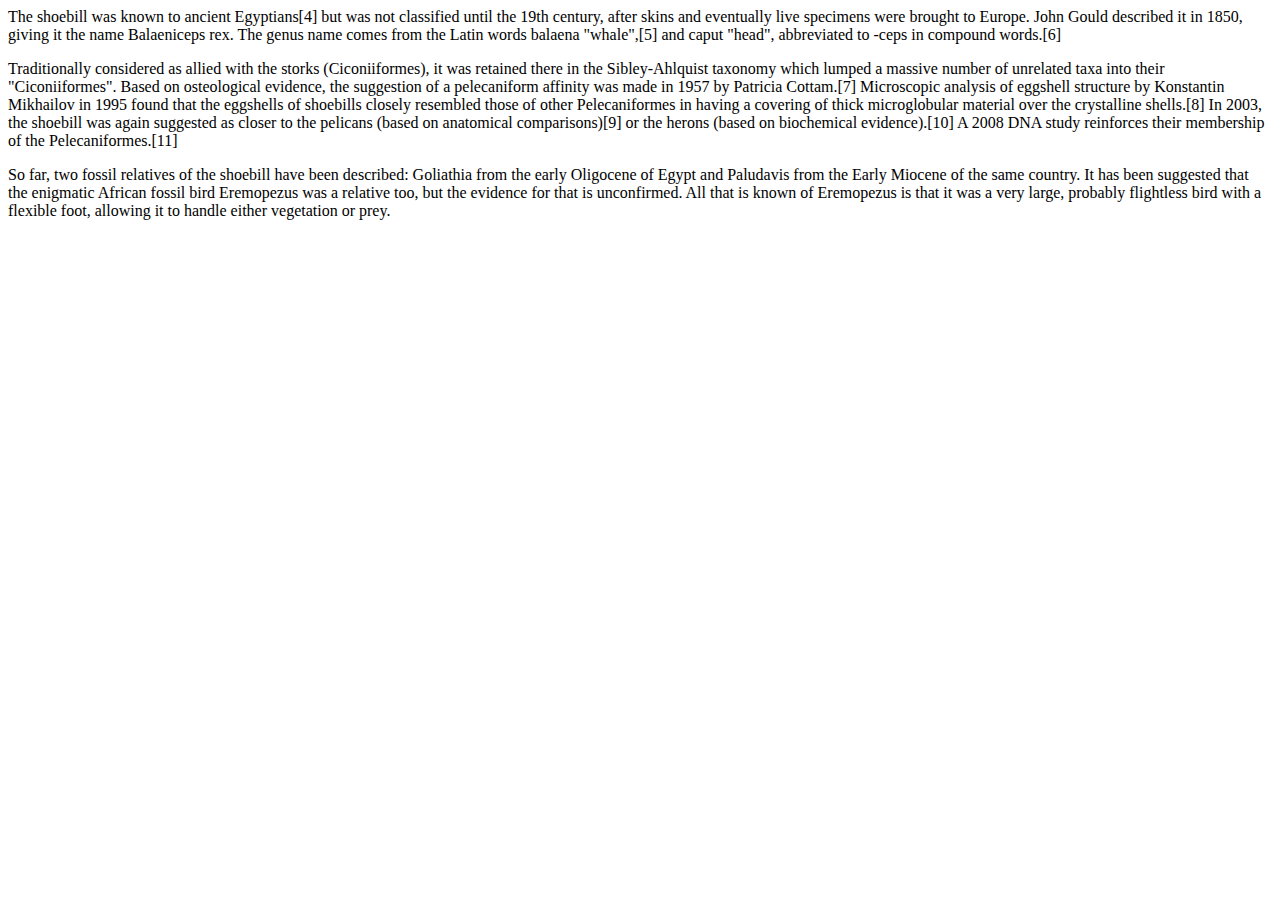
==== index.html @ d9f1d080 "Created css.style file" ====
<html lang="en">

<head>
    <meta charset="UTF-8">
    <meta http-equiv="X-UA-Compatible" content="IE=edge">
    <meta name="viewport" content="width=device-width, initial-scale=1.0">
    <title>Document</title>
</head>

<body>
    <p>
        The shoebill was known to ancient Egyptians[4] but was not classified until the 19th century, after skins and
        eventually live specimens were brought to Europe. John Gould described it in 1850, giving it the name
        Balaeniceps rex. The genus name comes from the Latin words balaena "whale",[5] and caput "head", abbreviated to
        -ceps in compound words.[6]
    </p>

    <p>
        Traditionally considered as allied with the storks (Ciconiiformes), it was retained there in the Sibley-Ahlquist
        taxonomy which lumped a massive number of unrelated taxa into their "Ciconiiformes". Based on osteological
        evidence, the suggestion of a pelecaniform affinity was made in 1957 by Patricia Cottam.[7] Microscopic analysis
        of eggshell structure by Konstantin Mikhailov in 1995 found that the eggshells of shoebills closely resembled
        those of other Pelecaniformes in having a covering of thick microglobular material over the crystalline
        shells.[8] In 2003, the shoebill was again suggested as closer to the pelicans (based on anatomical
        comparisons)[9] or the herons (based on biochemical evidence).[10] A 2008 DNA study reinforces their membership
        of the Pelecaniformes.[11]
    </p>

    <p>
        So far, two fossil relatives of the shoebill have been described: Goliathia from the early Oligocene of Egypt
        and Paludavis from the Early Miocene of the same country. It has been suggested that the enigmatic African
        fossil bird Eremopezus was a relative too, but the evidence for that is unconfirmed. All that is known of
        Eremopezus is that it was a very large, probably flightless bird with a flexible foot, allowing it to handle
        either vegetation or prey.
    </p>
</body>

</html>
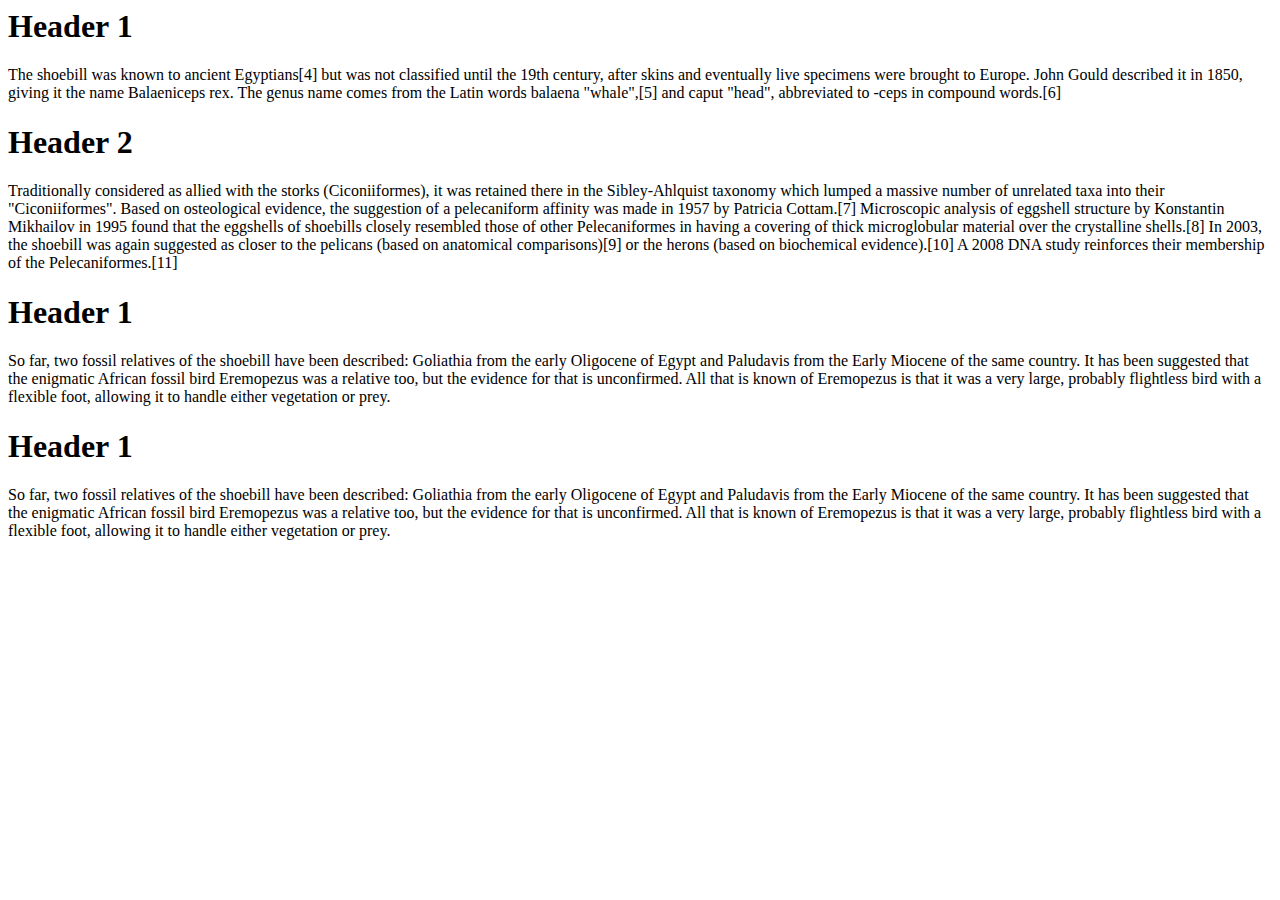
==== commit 5d4ba659: "commit" ====
--- a/index.html
+++ b/index.html
@@ -8,6 +8,8 @@
 </head>
 
 <body>
+    <h1> Header 1 </h1>
+    
     <p>
         The shoebill was known to ancient Egyptians[4] but was not classified until the 19th century, after skins and
         eventually live specimens were brought to Europe. John Gould described it in 1850, giving it the name
@@ -15,6 +17,7 @@
         -ceps in compound words.[6]
     </p>
 
+<h1> Header 2 </h1>
     <p>
         Traditionally considered as allied with the storks (Ciconiiformes), it was retained there in the Sibley-Ahlquist
         taxonomy which lumped a massive number of unrelated taxa into their "Ciconiiformes". Based on osteological
@@ -26,6 +29,16 @@
         of the Pelecaniformes.[11]
     </p>
 
+    <h1> Header 1 </h1>
+    <p>
+        So far, two fossil relatives of the shoebill have been described: Goliathia from the early Oligocene of Egypt
+        and Paludavis from the Early Miocene of the same country. It has been suggested that the enigmatic African
+        fossil bird Eremopezus was a relative too, but the evidence for that is unconfirmed. All that is known of
+        Eremopezus is that it was a very large, probably flightless bird with a flexible foot, allowing it to handle
+        either vegetation or prey.
+    </p>
+
+    <h1> Header 1 </h1>
     <p>
         So far, two fossil relatives of the shoebill have been described: Goliathia from the early Oligocene of Egypt
         and Paludavis from the Early Miocene of the same country. It has been suggested that the enigmatic African
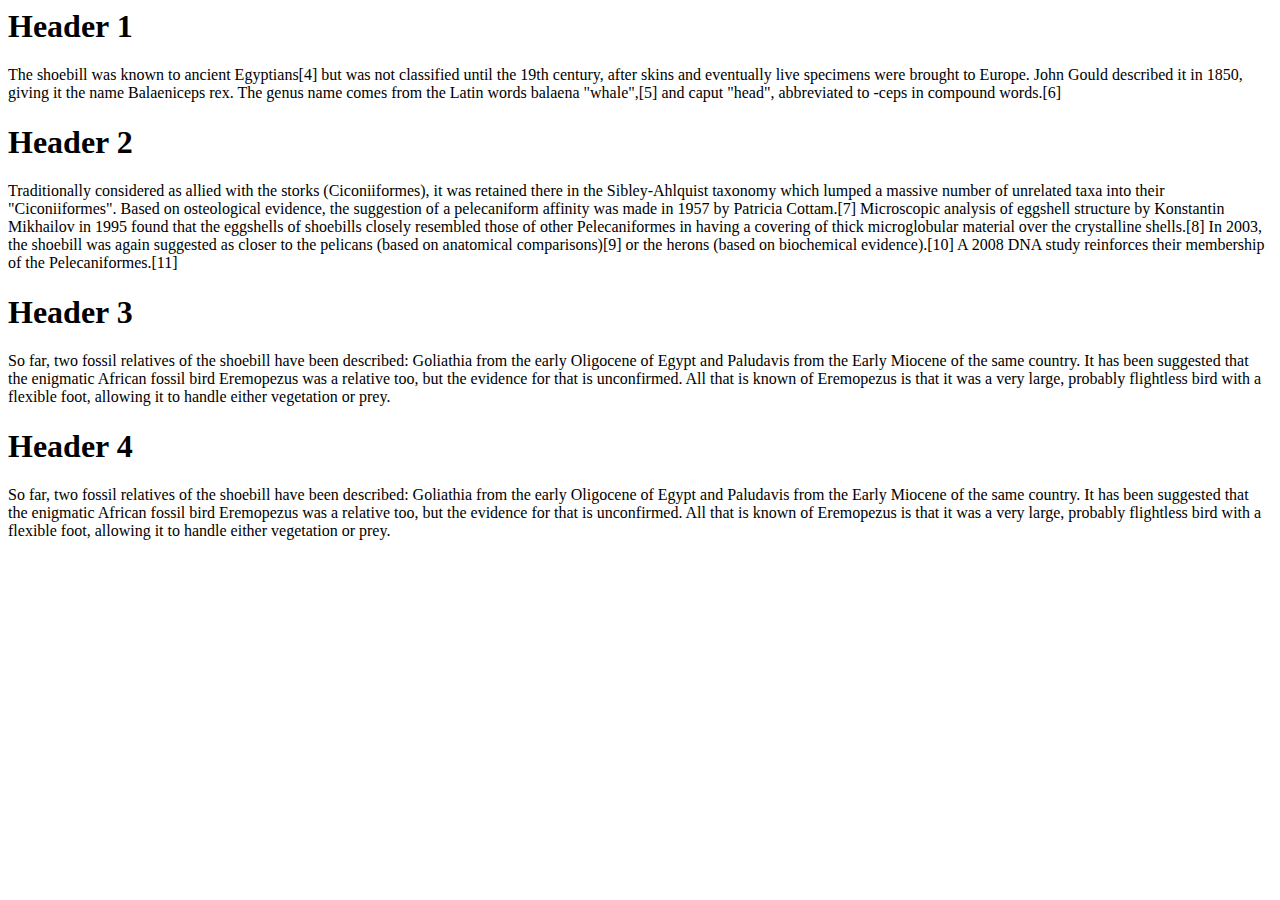
==== commit ea29fe71: "commit" ====
--- a/index.html
+++ b/index.html
@@ -10,7 +10,7 @@
 <body>
     <h1> Header 1 </h1>
     
-    <p>
+    <p class="font-color: blue;">
         The shoebill was known to ancient Egyptians[4] but was not classified until the 19th century, after skins and
         eventually live specimens were brought to Europe. John Gould described it in 1850, giving it the name
         Balaeniceps rex. The genus name comes from the Latin words balaena "whale",[5] and caput "head", abbreviated to
@@ -29,7 +29,7 @@
         of the Pelecaniformes.[11]
     </p>
 
-    <h1> Header 1 </h1>
+    <h1> Header 3 </h1>
     <p>
         So far, two fossil relatives of the shoebill have been described: Goliathia from the early Oligocene of Egypt
         and Paludavis from the Early Miocene of the same country. It has been suggested that the enigmatic African
@@ -38,7 +38,7 @@
         either vegetation or prey.
     </p>
 
-    <h1> Header 1 </h1>
+    <h1> Header 4 </h1>
     <p>
         So far, two fossil relatives of the shoebill have been described: Goliathia from the early Oligocene of Egypt
         and Paludavis from the Early Miocene of the same country. It has been suggested that the enigmatic African
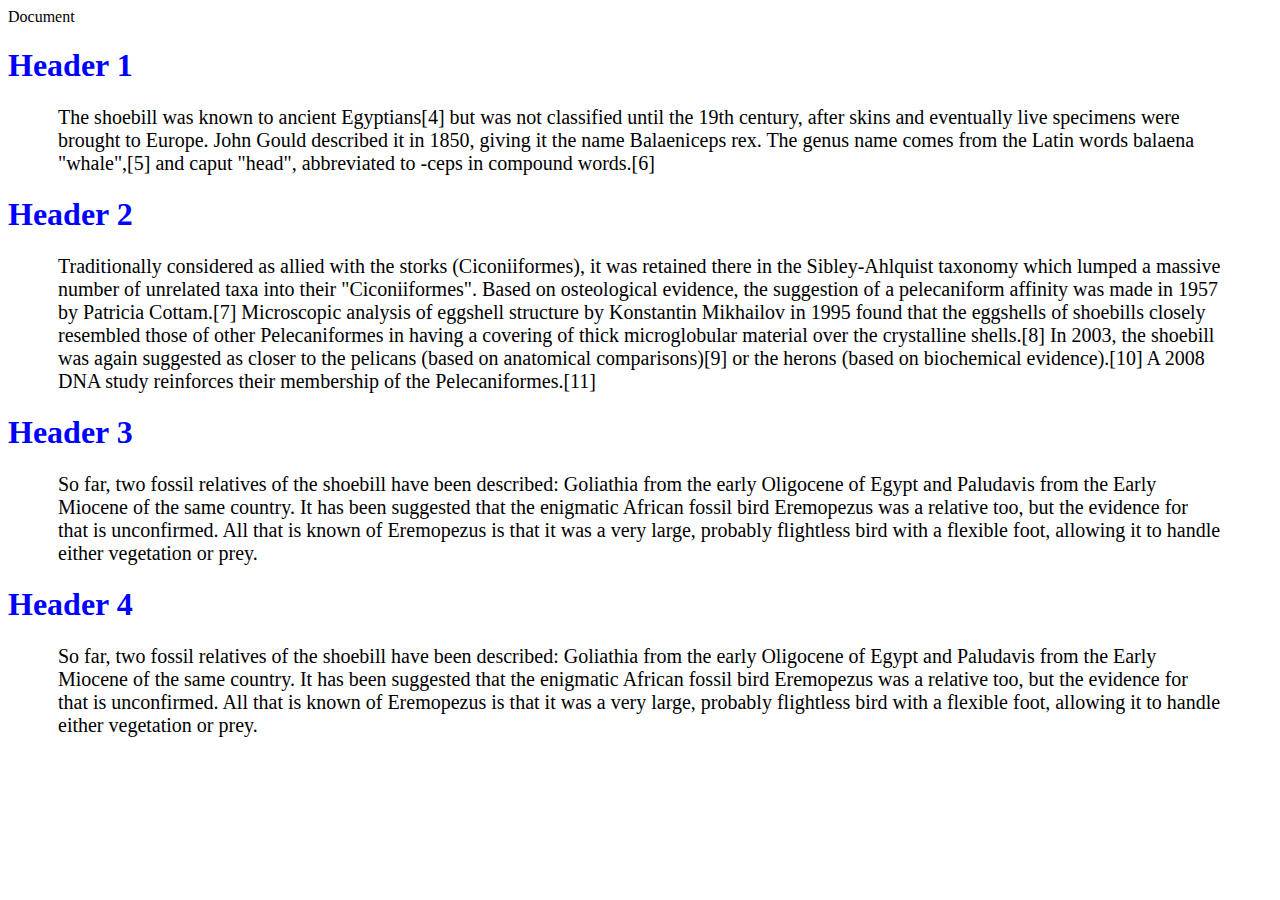
==== commit dc25519d: "commit" ====
--- a/index.html
+++ b/index.html
@@ -4,6 +4,7 @@
     <meta charset="UTF-8">
     <meta http-equiv="X-UA-Compatible" content="IE=edge">
     <meta name="viewport" content="width=device-width, initial-scale=1.0">
+    <link rel="stylesheet" href="style.css"
     <title>Document</title>
 </head>
 
--- a/style.css
+++ b/style.css
@@ -0,0 +1,8 @@
+p {
+    font-size: 20px;
+    padding: 0 50px;
+}
+
+h1 {
+    color: blue;
+}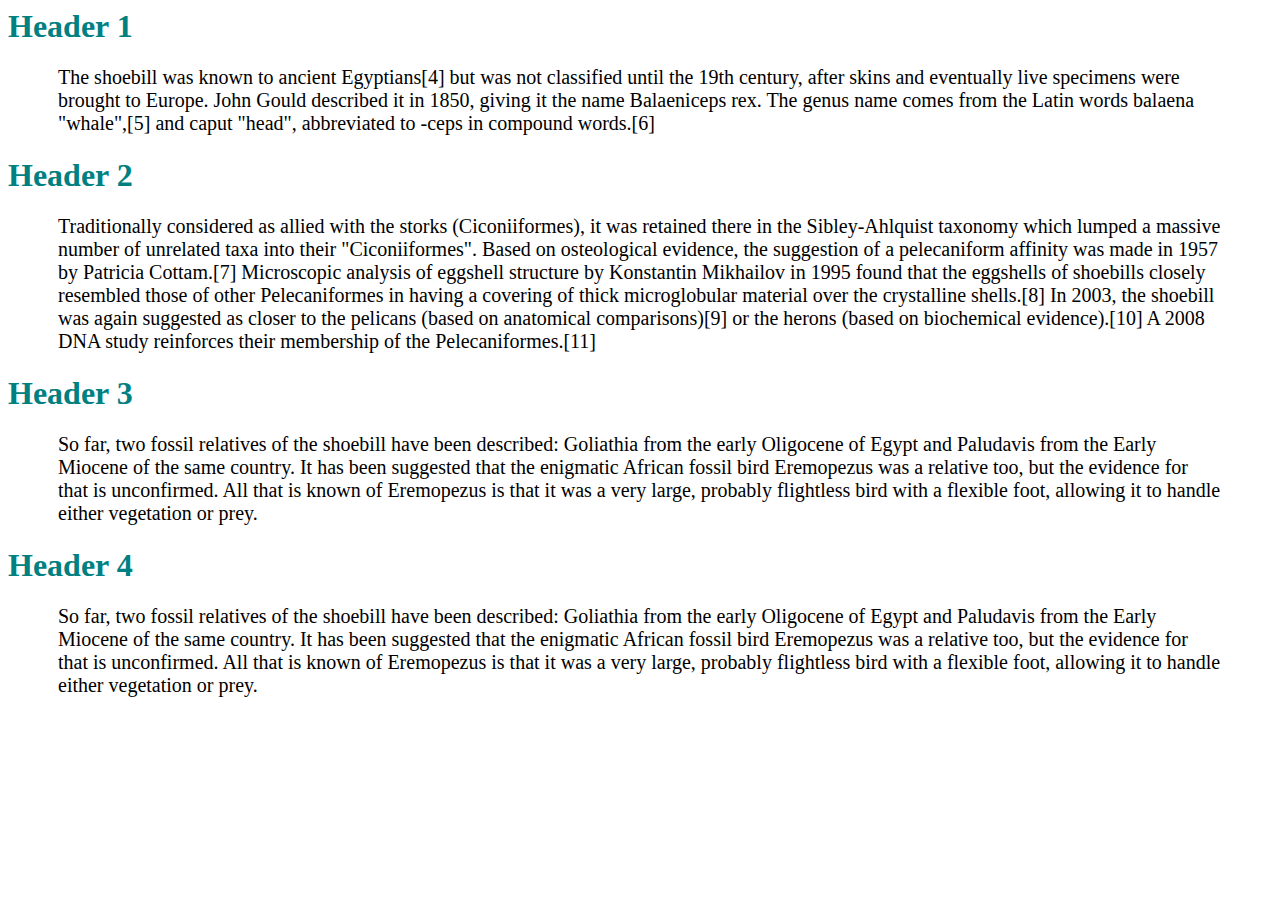
==== commit ec51a6e7: "commit" ====
--- a/index.html
+++ b/index.html
@@ -5,13 +5,13 @@
     <meta http-equiv="X-UA-Compatible" content="IE=edge">
     <meta name="viewport" content="width=device-width, initial-scale=1.0">
     <link rel="stylesheet" href="style.css"
-    <title>Document</title>
 </head>
 
 <body>
-    <h1> Header 1 </h1>
+    <div>
+    <h1 padding-top: 100px;"> Header 1 </h1>
     
-    <p class="font-color: blue;">
+    <p>
         The shoebill was known to ancient Egyptians[4] but was not classified until the 19th century, after skins and
         eventually live specimens were brought to Europe. John Gould described it in 1850, giving it the name
         Balaeniceps rex. The genus name comes from the Latin words balaena "whale",[5] and caput "head", abbreviated to
--- a/style.css
+++ b/style.css
@@ -4,5 +4,5 @@
 }
 
 h1 {
-    color: blue;
+    color: teal;
 }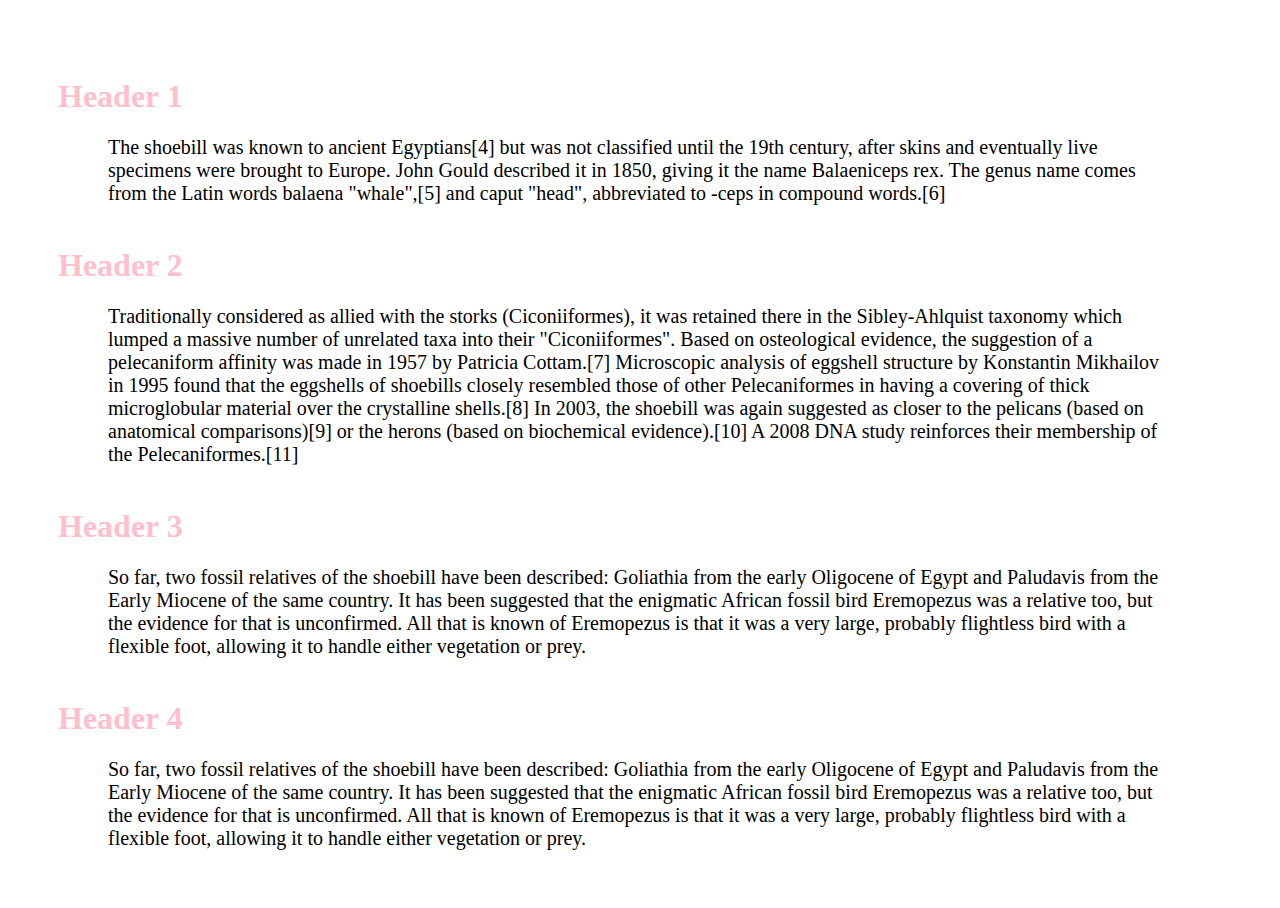
==== commit af05c97a: "commit" ====
--- a/index.html
+++ b/index.html
@@ -4,49 +4,54 @@
     <meta charset="UTF-8">
     <meta http-equiv="X-UA-Compatible" content="IE=edge">
     <meta name="viewport" content="width=device-width, initial-scale=1.0">
-    <link rel="stylesheet" href="style.css"
-</head>
+    <link rel="stylesheet" href="style.css" </head>
 
 <body>
     <div>
-    <h1 padding-top: 100px;"> Header 1 </h1>
-    
-    <p>
-        The shoebill was known to ancient Egyptians[4] but was not classified until the 19th century, after skins and
-        eventually live specimens were brought to Europe. John Gould described it in 1850, giving it the name
-        Balaeniceps rex. The genus name comes from the Latin words balaena "whale",[5] and caput "head", abbreviated to
-        -ceps in compound words.[6]
-    </p>
+        <h1 padding-top: 100px;"> Header 1 </h1>
 
-<h1> Header 2 </h1>
-    <p>
-        Traditionally considered as allied with the storks (Ciconiiformes), it was retained there in the Sibley-Ahlquist
-        taxonomy which lumped a massive number of unrelated taxa into their "Ciconiiformes". Based on osteological
-        evidence, the suggestion of a pelecaniform affinity was made in 1957 by Patricia Cottam.[7] Microscopic analysis
-        of eggshell structure by Konstantin Mikhailov in 1995 found that the eggshells of shoebills closely resembled
-        those of other Pelecaniformes in having a covering of thick microglobular material over the crystalline
-        shells.[8] In 2003, the shoebill was again suggested as closer to the pelicans (based on anatomical
-        comparisons)[9] or the herons (based on biochemical evidence).[10] A 2008 DNA study reinforces their membership
-        of the Pelecaniformes.[11]
-    </p>
+        <p>
+            The shoebill was known to ancient Egyptians[4] but was not classified until the 19th century, after skins
+            and
+            eventually live specimens were brought to Europe. John Gould described it in 1850, giving it the name
+            Balaeniceps rex. The genus name comes from the Latin words balaena "whale",[5] and caput "head", abbreviated
+            to
+            -ceps in compound words.[6]
+        </p>
 
-    <h1> Header 3 </h1>
-    <p>
-        So far, two fossil relatives of the shoebill have been described: Goliathia from the early Oligocene of Egypt
-        and Paludavis from the Early Miocene of the same country. It has been suggested that the enigmatic African
-        fossil bird Eremopezus was a relative too, but the evidence for that is unconfirmed. All that is known of
-        Eremopezus is that it was a very large, probably flightless bird with a flexible foot, allowing it to handle
-        either vegetation or prey.
-    </p>
+        <h1> Header 2 </h1>
+        <p>
+            Traditionally considered as allied with the storks (Ciconiiformes), it was retained there in the
+            Sibley-Ahlquist taxonomy which lumped a massive number of unrelated taxa into their "Ciconiiformes". Based
+            on osteological evidence, the suggestion of a pelecaniform affinity was made in 1957 by Patricia Cottam.[7]
+            Microscopic analysis
+            of eggshell structure by Konstantin Mikhailov in 1995 found that the eggshells of shoebills closely
+            resembled those of other Pelecaniformes in having a covering of thick microglobular material over the
+            crystalline shells.[8] In 2003, the shoebill was again suggested as closer to the pelicans (based on
+            anatomical comparisons)[9] or the herons (based on biochemical evidence).[10] A 2008 DNA study reinforces
+            their membership
+            of the Pelecaniformes.[11]
+        </p>
 
-    <h1> Header 4 </h1>
-    <p>
-        So far, two fossil relatives of the shoebill have been described: Goliathia from the early Oligocene of Egypt
-        and Paludavis from the Early Miocene of the same country. It has been suggested that the enigmatic African
-        fossil bird Eremopezus was a relative too, but the evidence for that is unconfirmed. All that is known of
-        Eremopezus is that it was a very large, probably flightless bird with a flexible foot, allowing it to handle
-        either vegetation or prey.
-    </p>
+        <h1> Header 3 </h1>
+        <p>
+            So far, two fossil relatives of the shoebill have been described: Goliathia from the early Oligocene of
+            Egypt
+            and Paludavis from the Early Miocene of the same country. It has been suggested that the enigmatic African
+            fossil bird Eremopezus was a relative too, but the evidence for that is unconfirmed. All that is known of
+            Eremopezus is that it was a very large, probably flightless bird with a flexible foot, allowing it to handle
+            either vegetation or prey.
+        </p>
+
+        <h1> Header 4 </h1>
+        <p>
+            So far, two fossil relatives of the shoebill have been described: Goliathia from the early Oligocene of
+            Egypt
+            and Paludavis from the Early Miocene of the same country. It has been suggested that the enigmatic African
+            fossil bird Eremopezus was a relative too, but the evidence for that is unconfirmed. All that is known of
+            Eremopezus is that it was a very large, probably flightless bird with a flexible foot, allowing it to handle
+            either vegetation or prey.
+        </p>
 </body>
 
 </html>--- a/style.css
+++ b/style.css
@@ -4,5 +4,10 @@
 }
 
 h1 {
-    color: teal;
+    color: pink;
+    padding-top: 20px;
+}
+
+body {
+    padding: 50px;
 }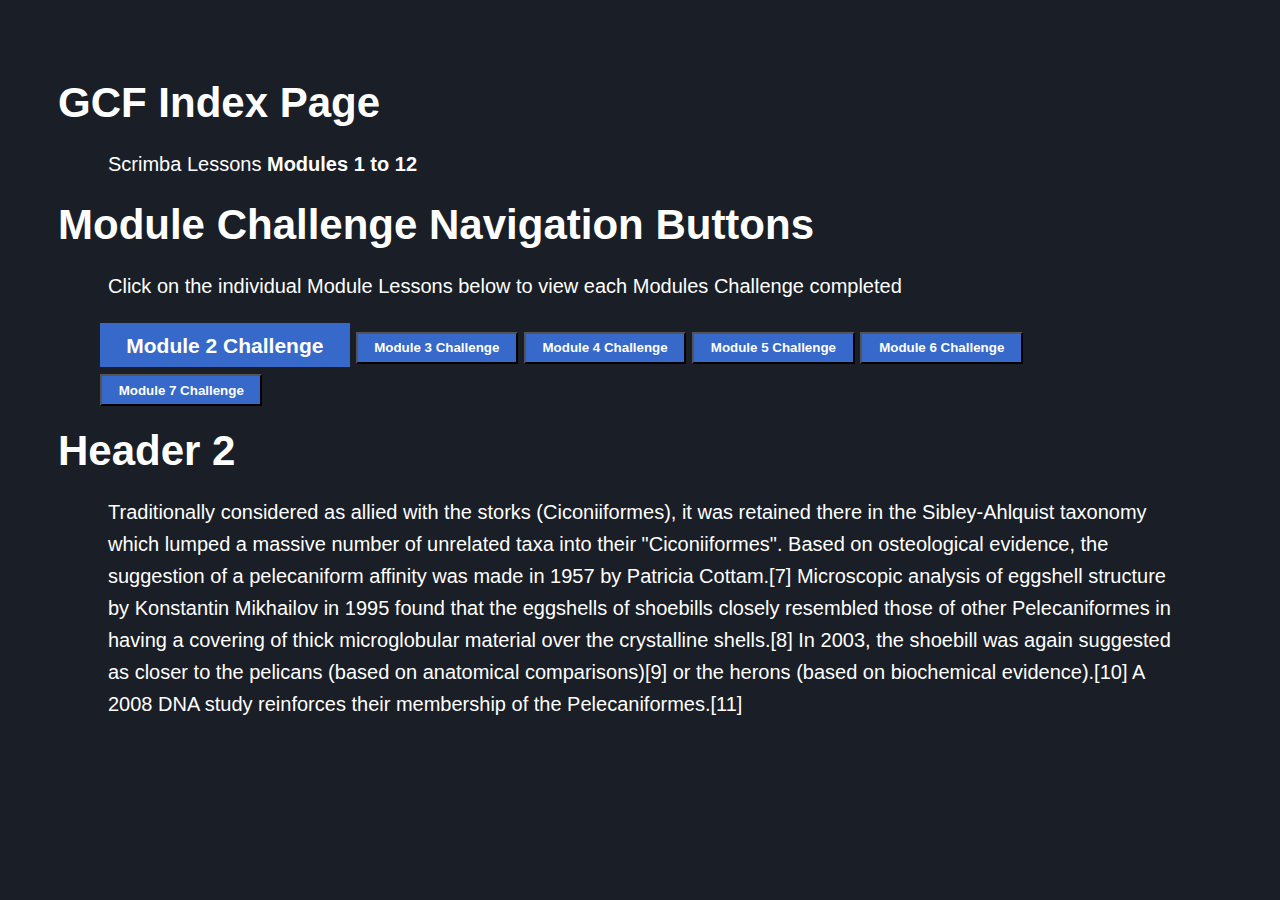
==== commit 976cd811: "commit" ====
--- a/index.html
+++ b/index.html
@@ -1,23 +1,43 @@
+<!DOCTYPE html>
+
 <html lang="en">
 
 <head>
     <meta charset="UTF-8">
     <meta http-equiv="X-UA-Compatible" content="IE=edge">
     <meta name="viewport" content="width=device-width, initial-scale=1.0">
+    <link rel="preconnect" href="https://fonts.gstatic.com">
     <link rel="stylesheet" href="style.css" </head>
 
 <body>
+    <header>
+        <div>
+            <h1> GCF Index Page </h1>
+            <p>
+                Scrimba Lessons <strong> Modules 1 to 12</strong>
+                
+            </p>
+        </div>
+    </header>
+
+
+
     <div>
-        <h1 padding-top: 100px;"> Header 1 </h1>
+        <h1 padding-top: 100px;"> Module Challenge Navigation Buttons  </h1>
 
         <p>
-            The shoebill was known to ancient Egyptians[4] but was not classified until the 19th century, after skins
-            and
-            eventually live specimens were brought to Europe. John Gould described it in 1850, giving it the name
-            Balaeniceps rex. The genus name comes from the Latin words balaena "whale",[5] and caput "head", abbreviated
-            to
-            -ceps in compound words.[6]
+            Click on the individual Module Lessons below to view each Modules Challenge completed
         </p>
+
+        <div class="container">
+            <a href="module-2-challenge.html" class="btn">Module 2 Challenge</a>
+           
+            <button class="btn"> Module 3 Challenge </button>
+            <button class="btn"> Module 4 Challenge </button>
+            <button class="btn"> Module 5 Challenge </button>
+            <button class="btn"> Module 6 Challenge </button>
+            <button class="btn"> Module 7 Challenge </button>
+        </div>    
 
         <h1> Header 2 </h1>
         <p>
@@ -32,26 +52,9 @@
             their membership
             of the Pelecaniformes.[11]
         </p>
+    </div>
 
-        <h1> Header 3 </h1>
-        <p>
-            So far, two fossil relatives of the shoebill have been described: Goliathia from the early Oligocene of
-            Egypt
-            and Paludavis from the Early Miocene of the same country. It has been suggested that the enigmatic African
-            fossil bird Eremopezus was a relative too, but the evidence for that is unconfirmed. All that is known of
-            Eremopezus is that it was a very large, probably flightless bird with a flexible foot, allowing it to handle
-            either vegetation or prey.
-        </p>
-
-        <h1> Header 4 </h1>
-        <p>
-            So far, two fossil relatives of the shoebill have been described: Goliathia from the early Oligocene of
-            Egypt
-            and Paludavis from the Early Miocene of the same country. It has been suggested that the enigmatic African
-            fossil bird Eremopezus was a relative too, but the evidence for that is unconfirmed. All that is known of
-            Eremopezus is that it was a very large, probably flightless bird with a flexible foot, allowing it to handle
-            either vegetation or prey.
-        </p>
+      
 </body>
 
 </html>--- a/style.css
+++ b/style.css
@@ -1,13 +1,47 @@
+
 p {
     font-size: 20px;
     padding: 0 50px;
 }
 
 h1 {
-    color: pink;
-    padding-top: 20px;
+    color: rgb(255, 255, 255);
+    line-height: .8;
+
 }
 
 body {
     padding: 50px;
+    font-family: 'PT Sans', sans-serif;
+    font-size: 21px;
+    line-height: 1.6;
+    background: #1A1E26;
+    color: #fff;
+}
+
+
+
+.btn {
+    /* display: inline-block; */
+    padding: .5em 1.25em;
+    color: white;
+    text-decoration: none;
+    text-transform: capitalize;
+    font-weight: 700;
+    background-color: #3669C9;
+    margin-top: 10px;
+}
+
+.container {
+    margin: 0 auto;
+    max-width: 1100px;
+    padding: 0 2em;
+    }
+
+.accent-bg {
+    background-color: ;
+}
+
+.split {
+    display: flex;
 }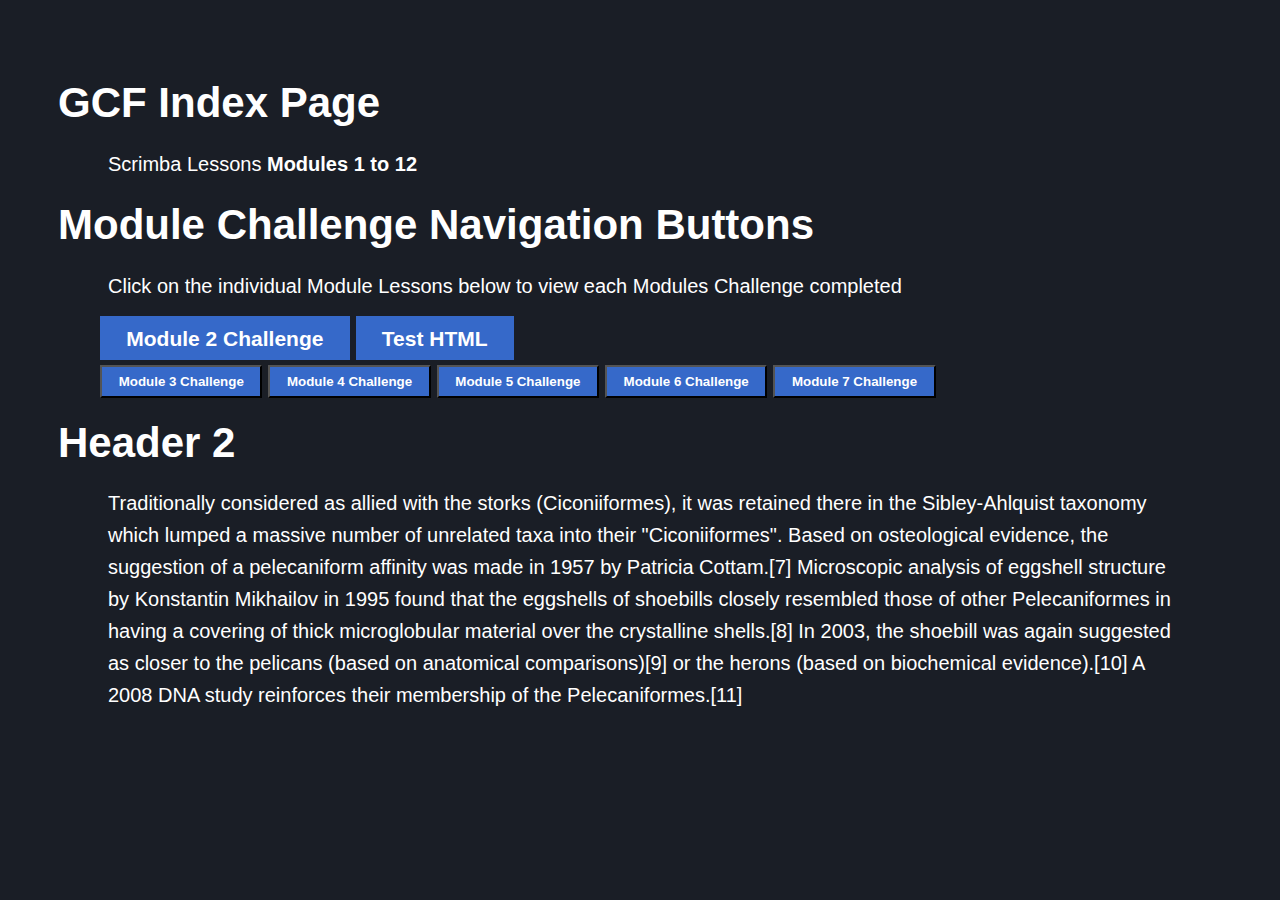
==== commit 54546f28: "commit" ====
--- a/index.html
+++ b/index.html
@@ -31,7 +31,9 @@
 
         <div class="container">
             <a href="module-2-challenge.html" class="btn">Module 2 Challenge</a>
-           
+            
+            <a href="test.html" class="btn"> Test HTML</a>
+            <br>
             <button class="btn"> Module 3 Challenge </button>
             <button class="btn"> Module 4 Challenge </button>
             <button class="btn"> Module 5 Challenge </button>
@@ -54,7 +56,6 @@
         </p>
     </div>
 
-      
 </body>
 
 </html>--- a/style.css
+++ b/style.css
@@ -1,47 +1,76 @@
-
 p {
-    font-size: 20px;
-    padding: 0 50px;
+  font-size: 20px;
+  padding: 0 50px;
 }
 
 h1 {
-    color: rgb(255, 255, 255);
-    line-height: .8;
-
+  color: rgb(255, 255, 255);
+  line-height: 0.8;
 }
 
 body {
-    padding: 50px;
-    font-family: 'PT Sans', sans-serif;
-    font-size: 21px;
-    line-height: 1.6;
-    background: #1A1E26;
-    color: #fff;
+  padding: 50px;
+  font-family: "PT Sans", sans-serif;
+  font-size: 21px;
+  line-height: 1.6;
+  background: #1a1e26;
+  color: #fff;
 }
 
-
-
 .btn {
-    /* display: inline-block; */
-    padding: .5em 1.25em;
-    color: white;
-    text-decoration: none;
-    text-transform: capitalize;
-    font-weight: 700;
-    background-color: #3669C9;
-    margin-top: 10px;
+  /* display: inline-block; */
+  padding: 0.5em 1.25em;
+  color: white;
+  text-decoration: none;
+  text-transform: capitalize;
+  font-weight: 700;
+  background-color: #3669c9;
+  margin-top: 10px;
 }
 
 .container {
-    margin: 0 auto;
-    max-width: 1100px;
-    padding: 0 2em;
-    }
+  margin: 0 auto;
+  max-width: 1100px;
+  padding: 0 2em;
+}
 
 .accent-bg {
-    background-color: ;
+  background-color: ;
 }
 
 .split {
-    display: flex;
-}+  display: flex;
+}
+
+.div-oranage {
+  background-color: orange;
+  margin: 0;
+  padding: 50px;
+  width: 500px;
+}
+
+.div-green {
+  background-color: green;
+  margin: 0;
+  padding: 5px;
+  width: 450px;
+  margin: 25px;
+}
+
+.div-blue {
+  background-color: lightblue;
+  margin: 0;
+  padding: 5px;
+  width: 450px;
+  margin: 25px;
+}
+
+.p-Test-Sean-1 {
+  margin: 0;
+  padding: 0;
+  text-indent: 30px;
+}
+
+.btn-pink {
+  color: pink;
+}
